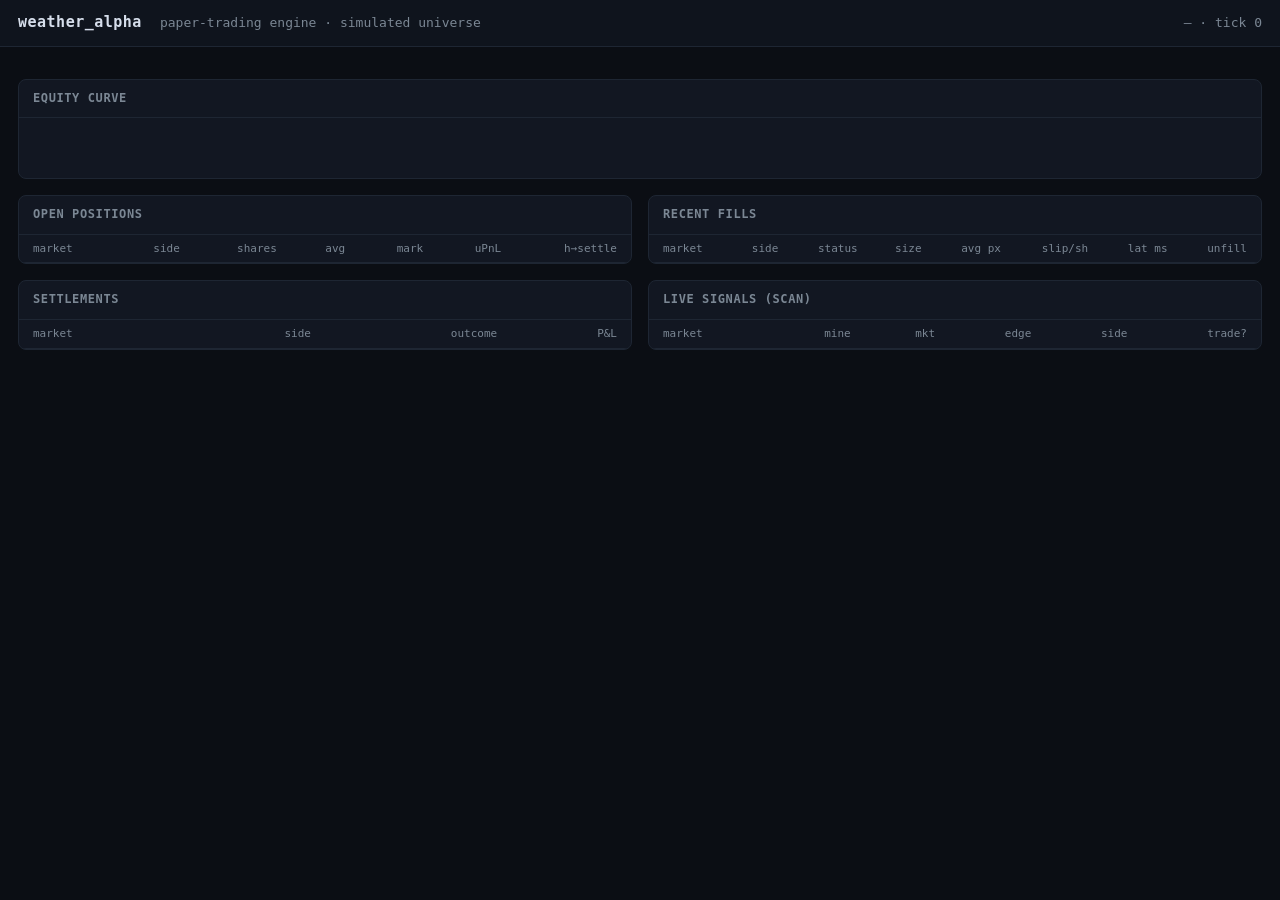
==== weather_alpha/dashboard/index.html @ c5a78894 "Add paper-execution simulator, continuous engine, and trading dashboard Request #1 — realistic paper" ====
<!doctype html>
<html lang="en">
<head>
<meta charset="utf-8">
<meta name="viewport" content="width=device-width, initial-scale=1">
<title>weather_alpha · trading</title>
<style>
  :root{
    --bg:#0b0e14; --panel:#121722; --panel2:#0f141d; --line:#1e2633;
    --txt:#d6deeb; --dim:#7b8794; --grn:#3fd07f; --red:#ff5d6c; --acc:#4aa3ff;
    --warn:#ffb454;
  }
  *{box-sizing:border-box}
  body{margin:0;background:var(--bg);color:var(--txt);
    font:13px/1.45 ui-monospace,SFMono-Regular,Menlo,Consolas,monospace}
  header{display:flex;align-items:baseline;gap:18px;padding:12px 18px;
    border-bottom:1px solid var(--line);background:var(--panel2)}
  header h1{font-size:15px;margin:0;letter-spacing:.5px}
  header .tag{color:var(--dim)}
  header .clock{margin-left:auto;color:var(--dim)}
  .wrap{padding:16px 18px;display:grid;gap:16px}
  .kpis{display:grid;grid-template-columns:repeat(auto-fit,minmax(150px,1fr));gap:10px}
  .card{background:var(--panel);border:1px solid var(--line);border-radius:8px;padding:12px 14px}
  .card .label{color:var(--dim);font-size:11px;text-transform:uppercase;letter-spacing:.6px}
  .card .val{font-size:22px;margin-top:6px;font-weight:600}
  .card .sub{color:var(--dim);font-size:11px;margin-top:3px}
  .grid2{display:grid;grid-template-columns:1fr 1fr;gap:16px}
  @media(max-width:880px){.grid2{grid-template-columns:1fr}}
  .panel{background:var(--panel);border:1px solid var(--line);border-radius:8px;overflow:hidden}
  .panel h2{margin:0;padding:10px 14px;font-size:12px;letter-spacing:.6px;
    text-transform:uppercase;color:var(--dim);border-bottom:1px solid var(--line);
    display:flex;justify-content:space-between}
  table{width:100%;border-collapse:collapse}
  th,td{padding:6px 14px;text-align:right;white-space:nowrap}
  th{color:var(--dim);font-weight:500;font-size:11px;border-bottom:1px solid var(--line)}
  td:first-child,th:first-child{text-align:left}
  tbody tr:nth-child(even){background:#0e131c}
  .pos{color:var(--grn)} .neg{color:var(--red)} .dim{color:var(--dim)}
  .pill{padding:1px 7px;border-radius:10px;font-size:11px;border:1px solid var(--line)}
  .pill.yes{color:var(--grn);border-color:#234} .pill.no{color:var(--warn);border-color:#332}
  .pill.trade{color:#0b0e14;background:var(--acc);border-color:var(--acc)}
  .spark{width:100%;height:60px;display:block}
  .empty{padding:14px;color:var(--dim)}
  .flash{animation:fl .6s}@keyframes fl{from{background:#16324a}to{background:transparent}}
</style>
</head>
<body>
<header>
  <h1>weather_alpha</h1>
  <span class="tag">paper-trading engine · simulated universe</span>
  <span class="clock"><span id="now">—</span> · tick <span id="tick">0</span></span>
</header>

<div class="wrap">
  <div class="kpis" id="kpis"></div>

  <div class="panel">
    <h2>Equity curve <span id="roi" class="dim"></span></h2>
    <svg class="spark" id="spark" viewBox="0 0 600 60" preserveAspectRatio="none"></svg>
  </div>

  <div class="grid2">
    <div class="panel">
      <h2>Open positions <span id="nopos" class="dim"></span></h2>
      <table><thead><tr><th>market</th><th>side</th><th>shares</th><th>avg</th>
        <th>mark</th><th>uPnL</th><th>h→settle</th></tr></thead>
        <tbody id="positions"></tbody></table>
    </div>
    <div class="panel">
      <h2>Recent fills</h2>
      <table><thead><tr><th>market</th><th>side</th><th>status</th><th>size</th>
        <th>avg px</th><th>slip/sh</th><th>lat ms</th><th>unfill</th></tr></thead>
        <tbody id="fills"></tbody></table>
    </div>
  </div>

  <div class="grid2">
    <div class="panel">
      <h2>Settlements</h2>
      <table><thead><tr><th>market</th><th>side</th><th>outcome</th><th>P&amp;L</th></tr></thead>
        <tbody id="settlements"></tbody></table>
    </div>
    <div class="panel">
      <h2>Live signals (scan)</h2>
      <table><thead><tr><th>market</th><th>mine</th><th>mkt</th><th>edge</th>
        <th>side</th><th>trade?</th></tr></thead>
        <tbody id="signals"></tbody></table>
    </div>
  </div>
</div>

<script>
const $ = id => document.getElementById(id);
const fmt = (n,d=2) => (n==null?'—':Number(n).toFixed(d));
const sign = n => n>0?'pos':(n<0?'neg':'dim');
const money = n => (n>0?'+':'') + fmt(n);

function kpi(label,val,cls,sub){
  return `<div class="card"><div class="label">${label}</div>
    <div class="val ${cls||''}">${val}</div>
    <div class="sub">${sub||''}</div></div>`;
}

function render(s){
  $('now').textContent = s.now.replace('T',' ').replace('+00:00','Z');
  $('tick').textContent = s.tick;
  const a=s.account, ex=s.execution, c=s.counts;
  const roi = ex.filled_notional>0 ? (ex.net_pnl/ex.filled_notional*100):0;
  $('roi').textContent = `net ${money(ex.net_pnl)} · ROI ${fmt(roi,1)}% on ${fmt(ex.filled_notional)} deployed`;

  $('kpis').innerHTML =
    kpi('Equity','$'+fmt(a.equity), sign(a.equity-a.starting_cash),
        'start $'+fmt(a.starting_cash)) +
    kpi('Net P&L', money(a.net_pnl), sign(a.net_pnl), 'gross '+money(a.gross_pnl)) +
    kpi('Unrealized', money(a.unrealized), sign(a.unrealized), c.open_positions+' open') +
    kpi('Fees', '-$'+fmt(a.fees), 'dim', '') +
    kpi('Unfilled', fmt(ex.unfilled_rate*100,1)+'%', ex.unfilled_rate>0.05?'neg':'dim',
        ex.n_cancelled+' cancelled') +
    kpi('Avg slippage', fmt(ex.avg_slippage_per_share,4), 'dim', 'per share') +
    kpi('Fills', ex.n_filled+'', 'dim', ex.n_partial+' partial') +
    kpi('Markets', c.active+'/'+c.markets, 'dim', c.resolved+' resolved');

  // positions
  $('nopos').textContent = c.open_positions+' open';
  $('positions').innerHTML = s.open_positions.length ? s.open_positions.map(p=>
    `<tr><td title="${p.question||''}">${p.market_id}</td>
      <td><span class="pill ${p.side==='BUY_YES'?'yes':'no'}">${p.side.replace('BUY_','')}</span></td>
      <td>${fmt(p.shares)}</td><td>${fmt(p.avg_price,3)}</td><td>${fmt(p.mark,3)}</td>
      <td class="${sign(p.unrealized)}">${money(p.unrealized)}</td>
      <td class="dim">${fmt(p.hours_to_settle,1)}</td></tr>`).join('')
    : '<tr><td class="empty" colspan="7">no open positions</td></tr>';

  // fills
  $('fills').innerHTML = s.recent_fills.length ? s.recent_fills.map(f=>
    `<tr><td>${f.market_id}</td>
      <td><span class="pill ${f.side==='BUY_YES'?'yes':'no'}">${f.side.replace('BUY_','')}</span></td>
      <td class="${f.status==='FILLED'?'pos':(f.status==='CANCELLED'?'neg':'')}">${f.status}</td>
      <td>$${fmt(f.size)}</td><td>${fmt(f.avg_price,3)}</td>
      <td class="${f.slippage>0?'neg':'dim'}">${fmt(f.slippage,4)}</td>
      <td class="dim">${fmt(f.latency_ms,0)}</td>
      <td class="dim">${fmt(f.unfilled_rate*100,0)}%</td></tr>`).join('')
    : '<tr><td class="empty" colspan="8">no fills yet</td></tr>';

  // settlements
  $('settlements').innerHTML = s.recent_settlements.length ? s.recent_settlements.map(x=>
    `<tr><td>${x.market_id}</td>
      <td><span class="pill ${x.side==='BUY_YES'?'yes':'no'}">${x.side.replace('BUY_','')}</span></td>
      <td class="${x.outcome?'pos':'dim'}">${x.outcome?'YES':'NO'}</td>
      <td class="${sign(x.pnl)}">${money(x.pnl)}</td></tr>`).join('')
    : '<tr><td class="empty" colspan="4">no settlements yet</td></tr>';

  // signals
  $('signals').innerHTML = s.recent_signals.map(g=>
    `<tr><td title="${g.question}">${g.market_id} <span class="dim">${g.city}</span></td>
      <td>${fmt(g.my_prob,2)}</td><td>${fmt(g.market_prob,2)}</td>
      <td class="${sign(g.edge)}">${money(g.edge)}</td>
      <td>${g.side?`<span class="pill ${g.side==='BUY_YES'?'yes':'no'}">${g.side.replace('BUY_','')}</span>`:'<span class="dim">—</span>'}</td>
      <td>${g.tradeable?'<span class="pill trade">TRADE</span>':'<span class="dim">no</span>'}</td></tr>`
    ).join('') || '<tr><td class="empty" colspan="6">scanning…</td></tr>';

  // sparkline
  const ec=s.equity_curve;
  if(ec && ec.length>1){
    const min=Math.min(...ec), max=Math.max(...ec), rng=(max-min)||1;
    const pts=ec.map((v,i)=>`${i/(ec.length-1)*600},${60-(v-min)/rng*56-2}`).join(' ');
    const up=ec[ec.length-1]>=ec[0];
    $('spark').innerHTML=`<polyline fill="none" stroke="${up?'#3fd07f':'#ff5d6c'}"
      stroke-width="1.5" points="${pts}"/>`;
  }
}

async function tick(){
  try{ const r=await fetch('/api/state'); render(await r.json()); }
  catch(e){ /* keep last frame */ }
}
tick(); setInterval(tick, 1000);
</script>
</body>
</html>
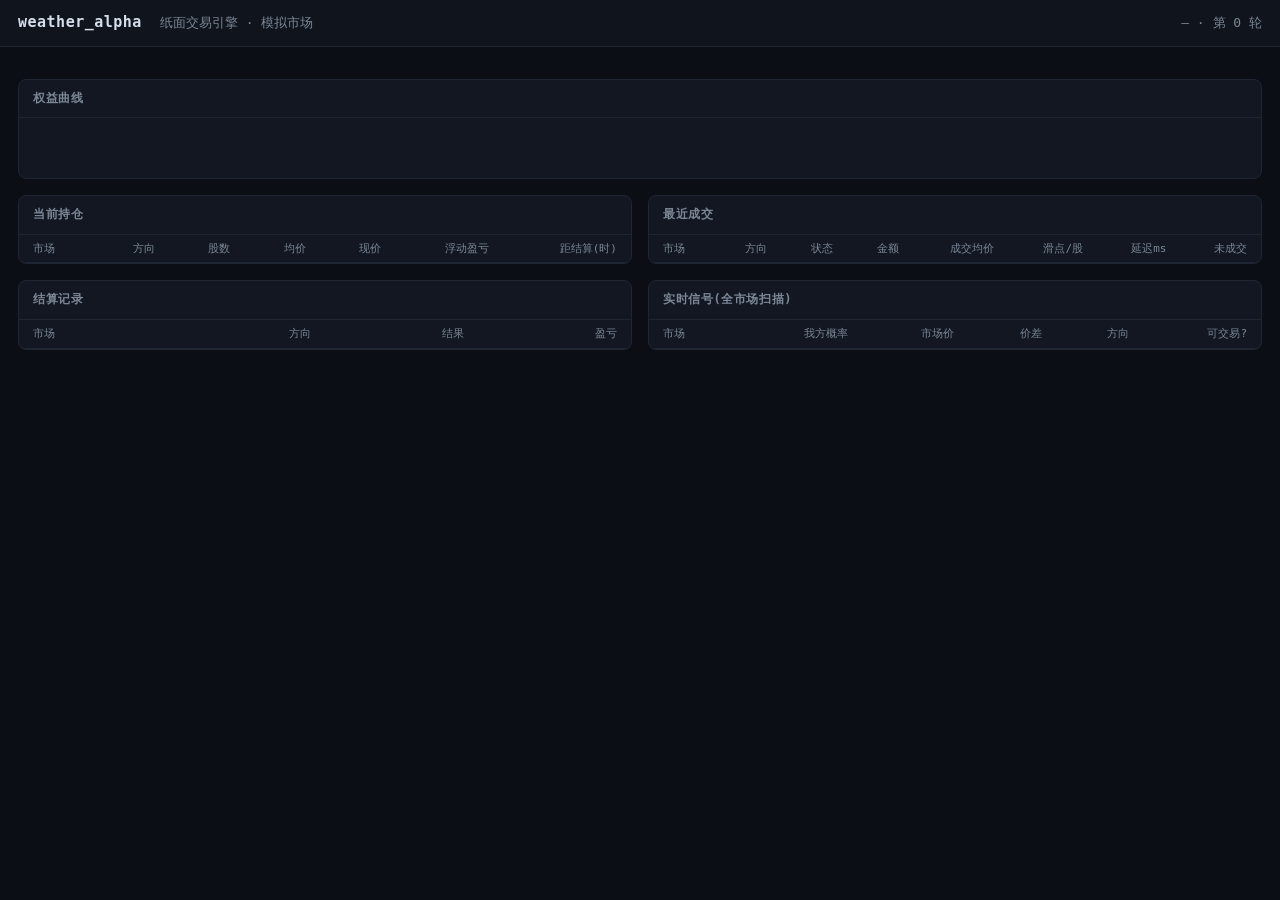
==== commit fbcb5073: "Localize trading dashboard UI to Chinese Translate all dashboard labels, KPI cards, table headers, s" ====
--- a/weather_alpha/dashboard/index.html
+++ b/weather_alpha/dashboard/index.html
@@ -1,9 +1,9 @@
 <!doctype html>
-<html lang="en">
+<html lang="zh-CN">
 <head>
 <meta charset="utf-8">
 <meta name="viewport" content="width=device-width, initial-scale=1">
-<title>weather_alpha · trading</title>
+<title>weather_alpha · 交易台</title>
 <style>
   :root{
     --bg:#0b0e14; --panel:#121722; --panel2:#0f141d; --line:#1e2633;
@@ -12,7 +12,7 @@
   }
   *{box-sizing:border-box}
   body{margin:0;background:var(--bg);color:var(--txt);
-    font:13px/1.45 ui-monospace,SFMono-Regular,Menlo,Consolas,monospace}
+    font:13px/1.45 ui-monospace,SFMono-Regular,Menlo,Consolas,"Microsoft YaHei",monospace}
   header{display:flex;align-items:baseline;gap:18px;padding:12px 18px;
     border-bottom:1px solid var(--line);background:var(--panel2)}
   header h1{font-size:15px;margin:0;letter-spacing:.5px}
@@ -21,14 +21,14 @@
   .wrap{padding:16px 18px;display:grid;gap:16px}
   .kpis{display:grid;grid-template-columns:repeat(auto-fit,minmax(150px,1fr));gap:10px}
   .card{background:var(--panel);border:1px solid var(--line);border-radius:8px;padding:12px 14px}
-  .card .label{color:var(--dim);font-size:11px;text-transform:uppercase;letter-spacing:.6px}
+  .card .label{color:var(--dim);font-size:11px;letter-spacing:.6px}
   .card .val{font-size:22px;margin-top:6px;font-weight:600}
   .card .sub{color:var(--dim);font-size:11px;margin-top:3px}
   .grid2{display:grid;grid-template-columns:1fr 1fr;gap:16px}
   @media(max-width:880px){.grid2{grid-template-columns:1fr}}
   .panel{background:var(--panel);border:1px solid var(--line);border-radius:8px;overflow:hidden}
   .panel h2{margin:0;padding:10px 14px;font-size:12px;letter-spacing:.6px;
-    text-transform:uppercase;color:var(--dim);border-bottom:1px solid var(--line);
+    color:var(--dim);border-bottom:1px solid var(--line);
     display:flex;justify-content:space-between}
   table{width:100%;border-collapse:collapse}
   th,td{padding:6px 14px;text-align:right;white-space:nowrap}
@@ -41,49 +41,48 @@
   .pill.trade{color:#0b0e14;background:var(--acc);border-color:var(--acc)}
   .spark{width:100%;height:60px;display:block}
   .empty{padding:14px;color:var(--dim)}
-  .flash{animation:fl .6s}@keyframes fl{from{background:#16324a}to{background:transparent}}
 </style>
 </head>
 <body>
 <header>
   <h1>weather_alpha</h1>
-  <span class="tag">paper-trading engine · simulated universe</span>
-  <span class="clock"><span id="now">—</span> · tick <span id="tick">0</span></span>
+  <span class="tag">纸面交易引擎 · 模拟市场</span>
+  <span class="clock"><span id="now">—</span> · 第 <span id="tick">0</span> 轮</span>
 </header>
 
 <div class="wrap">
   <div class="kpis" id="kpis"></div>
 
   <div class="panel">
-    <h2>Equity curve <span id="roi" class="dim"></span></h2>
+    <h2>权益曲线 <span id="roi" class="dim"></span></h2>
     <svg class="spark" id="spark" viewBox="0 0 600 60" preserveAspectRatio="none"></svg>
   </div>
 
   <div class="grid2">
     <div class="panel">
-      <h2>Open positions <span id="nopos" class="dim"></span></h2>
-      <table><thead><tr><th>market</th><th>side</th><th>shares</th><th>avg</th>
-        <th>mark</th><th>uPnL</th><th>h→settle</th></tr></thead>
+      <h2>当前持仓 <span id="nopos" class="dim"></span></h2>
+      <table><thead><tr><th>市场</th><th>方向</th><th>股数</th><th>均价</th>
+        <th>现价</th><th>浮动盈亏</th><th>距结算(时)</th></tr></thead>
         <tbody id="positions"></tbody></table>
     </div>
     <div class="panel">
-      <h2>Recent fills</h2>
-      <table><thead><tr><th>market</th><th>side</th><th>status</th><th>size</th>
-        <th>avg px</th><th>slip/sh</th><th>lat ms</th><th>unfill</th></tr></thead>
+      <h2>最近成交</h2>
+      <table><thead><tr><th>市场</th><th>方向</th><th>状态</th><th>金额</th>
+        <th>成交均价</th><th>滑点/股</th><th>延迟ms</th><th>未成交</th></tr></thead>
         <tbody id="fills"></tbody></table>
     </div>
   </div>
 
   <div class="grid2">
     <div class="panel">
-      <h2>Settlements</h2>
-      <table><thead><tr><th>market</th><th>side</th><th>outcome</th><th>P&amp;L</th></tr></thead>
+      <h2>结算记录</h2>
+      <table><thead><tr><th>市场</th><th>方向</th><th>结果</th><th>盈亏</th></tr></thead>
         <tbody id="settlements"></tbody></table>
     </div>
     <div class="panel">
-      <h2>Live signals (scan)</h2>
-      <table><thead><tr><th>market</th><th>mine</th><th>mkt</th><th>edge</th>
-        <th>side</th><th>trade?</th></tr></thead>
+      <h2>实时信号(全市场扫描)</h2>
+      <table><thead><tr><th>市场</th><th>我方概率</th><th>市场价</th><th>价差</th>
+        <th>方向</th><th>可交易?</th></tr></thead>
         <tbody id="signals"></tbody></table>
     </div>
   </div>
@@ -94,6 +93,8 @@
 const fmt = (n,d=2) => (n==null?'—':Number(n).toFixed(d));
 const sign = n => n>0?'pos':(n<0?'neg':'dim');
 const money = n => (n>0?'+':'') + fmt(n);
+const STATUS = {FILLED:'全部成交', PARTIAL:'部分成交', CANCELLED:'已撤单'};
+const sideLabel = s => s ? '买'+s.replace('BUY_','') : '';
 
 function kpi(label,val,cls,sub){
   return `<div class="card"><div class="label">${label}</div>
@@ -106,59 +107,59 @@
   $('tick').textContent = s.tick;
   const a=s.account, ex=s.execution, c=s.counts;
   const roi = ex.filled_notional>0 ? (ex.net_pnl/ex.filled_notional*100):0;
-  $('roi').textContent = `net ${money(ex.net_pnl)} · ROI ${fmt(roi,1)}% on ${fmt(ex.filled_notional)} deployed`;
+  $('roi').textContent = `净盈亏 ${money(ex.net_pnl)} · 回报率 ${fmt(roi,1)}% · 占用资金 ${fmt(ex.filled_notional)}`;
 
   $('kpis').innerHTML =
-    kpi('Equity','$'+fmt(a.equity), sign(a.equity-a.starting_cash),
-        'start $'+fmt(a.starting_cash)) +
-    kpi('Net P&L', money(a.net_pnl), sign(a.net_pnl), 'gross '+money(a.gross_pnl)) +
-    kpi('Unrealized', money(a.unrealized), sign(a.unrealized), c.open_positions+' open') +
-    kpi('Fees', '-$'+fmt(a.fees), 'dim', '') +
-    kpi('Unfilled', fmt(ex.unfilled_rate*100,1)+'%', ex.unfilled_rate>0.05?'neg':'dim',
-        ex.n_cancelled+' cancelled') +
-    kpi('Avg slippage', fmt(ex.avg_slippage_per_share,4), 'dim', 'per share') +
-    kpi('Fills', ex.n_filled+'', 'dim', ex.n_partial+' partial') +
-    kpi('Markets', c.active+'/'+c.markets, 'dim', c.resolved+' resolved');
+    kpi('权益','$'+fmt(a.equity), sign(a.equity-a.starting_cash),
+        '起始 $'+fmt(a.starting_cash)) +
+    kpi('净盈亏', money(a.net_pnl), sign(a.net_pnl), '毛盈亏 '+money(a.gross_pnl)) +
+    kpi('浮动盈亏', money(a.unrealized), sign(a.unrealized), c.open_positions+' 笔持仓') +
+    kpi('手续费', '-$'+fmt(a.fees), 'dim', '') +
+    kpi('未成交率', fmt(ex.unfilled_rate*100,1)+'%', ex.unfilled_rate>0.05?'neg':'dim',
+        ex.n_cancelled+' 笔撤单') +
+    kpi('平均滑点', fmt(ex.avg_slippage_per_share,4), 'dim', '每股') +
+    kpi('成交笔数', ex.n_filled+'', 'dim', ex.n_partial+' 笔部分成交') +
+    kpi('市场数', c.active+'/'+c.markets, 'dim', c.resolved+' 个已结算');
 
-  // positions
-  $('nopos').textContent = c.open_positions+' open';
+  // 持仓
+  $('nopos').textContent = c.open_positions+' 笔';
   $('positions').innerHTML = s.open_positions.length ? s.open_positions.map(p=>
     `<tr><td title="${p.question||''}">${p.market_id}</td>
-      <td><span class="pill ${p.side==='BUY_YES'?'yes':'no'}">${p.side.replace('BUY_','')}</span></td>
+      <td><span class="pill ${p.side==='BUY_YES'?'yes':'no'}">${sideLabel(p.side)}</span></td>
       <td>${fmt(p.shares)}</td><td>${fmt(p.avg_price,3)}</td><td>${fmt(p.mark,3)}</td>
       <td class="${sign(p.unrealized)}">${money(p.unrealized)}</td>
       <td class="dim">${fmt(p.hours_to_settle,1)}</td></tr>`).join('')
-    : '<tr><td class="empty" colspan="7">no open positions</td></tr>';
+    : '<tr><td class="empty" colspan="7">暂无持仓</td></tr>';
 
-  // fills
+  // 成交
   $('fills').innerHTML = s.recent_fills.length ? s.recent_fills.map(f=>
     `<tr><td>${f.market_id}</td>
-      <td><span class="pill ${f.side==='BUY_YES'?'yes':'no'}">${f.side.replace('BUY_','')}</span></td>
-      <td class="${f.status==='FILLED'?'pos':(f.status==='CANCELLED'?'neg':'')}">${f.status}</td>
+      <td><span class="pill ${f.side==='BUY_YES'?'yes':'no'}">${sideLabel(f.side)}</span></td>
+      <td class="${f.status==='FILLED'?'pos':(f.status==='CANCELLED'?'neg':'')}">${STATUS[f.status]||f.status}</td>
       <td>$${fmt(f.size)}</td><td>${fmt(f.avg_price,3)}</td>
       <td class="${f.slippage>0?'neg':'dim'}">${fmt(f.slippage,4)}</td>
       <td class="dim">${fmt(f.latency_ms,0)}</td>
       <td class="dim">${fmt(f.unfilled_rate*100,0)}%</td></tr>`).join('')
-    : '<tr><td class="empty" colspan="8">no fills yet</td></tr>';
+    : '<tr><td class="empty" colspan="8">暂无成交</td></tr>';
 
-  // settlements
+  // 结算
   $('settlements').innerHTML = s.recent_settlements.length ? s.recent_settlements.map(x=>
     `<tr><td>${x.market_id}</td>
-      <td><span class="pill ${x.side==='BUY_YES'?'yes':'no'}">${x.side.replace('BUY_','')}</span></td>
-      <td class="${x.outcome?'pos':'dim'}">${x.outcome?'YES':'NO'}</td>
+      <td><span class="pill ${x.side==='BUY_YES'?'yes':'no'}">${sideLabel(x.side)}</span></td>
+      <td class="${x.outcome?'pos':'dim'}">${x.outcome?'成立':'未成立'}</td>
       <td class="${sign(x.pnl)}">${money(x.pnl)}</td></tr>`).join('')
-    : '<tr><td class="empty" colspan="4">no settlements yet</td></tr>';
+    : '<tr><td class="empty" colspan="4">暂无结算</td></tr>';
 
-  // signals
+  // 信号
   $('signals').innerHTML = s.recent_signals.map(g=>
     `<tr><td title="${g.question}">${g.market_id} <span class="dim">${g.city}</span></td>
       <td>${fmt(g.my_prob,2)}</td><td>${fmt(g.market_prob,2)}</td>
       <td class="${sign(g.edge)}">${money(g.edge)}</td>
-      <td>${g.side?`<span class="pill ${g.side==='BUY_YES'?'yes':'no'}">${g.side.replace('BUY_','')}</span>`:'<span class="dim">—</span>'}</td>
-      <td>${g.tradeable?'<span class="pill trade">TRADE</span>':'<span class="dim">no</span>'}</td></tr>`
-    ).join('') || '<tr><td class="empty" colspan="6">scanning…</td></tr>';
+      <td>${g.side?`<span class="pill ${g.side==='BUY_YES'?'yes':'no'}">${sideLabel(g.side)}</span>`:'<span class="dim">—</span>'}</td>
+      <td>${g.tradeable?'<span class="pill trade">交易</span>':'<span class="dim">否</span>'}</td></tr>`
+    ).join('') || '<tr><td class="empty" colspan="6">扫描中…</td></tr>';
 
-  // sparkline
+  // 权益曲线
   const ec=s.equity_curve;
   if(ec && ec.length>1){
     const min=Math.min(...ec), max=Math.max(...ec), rng=(max-min)||1;
@@ -171,7 +172,7 @@
 
 async function tick(){
   try{ const r=await fetch('/api/state'); render(await r.json()); }
-  catch(e){ /* keep last frame */ }
+  catch(e){ /* 保留上一帧 */ }
 }
 tick(); setInterval(tick, 1000);
 </script>
